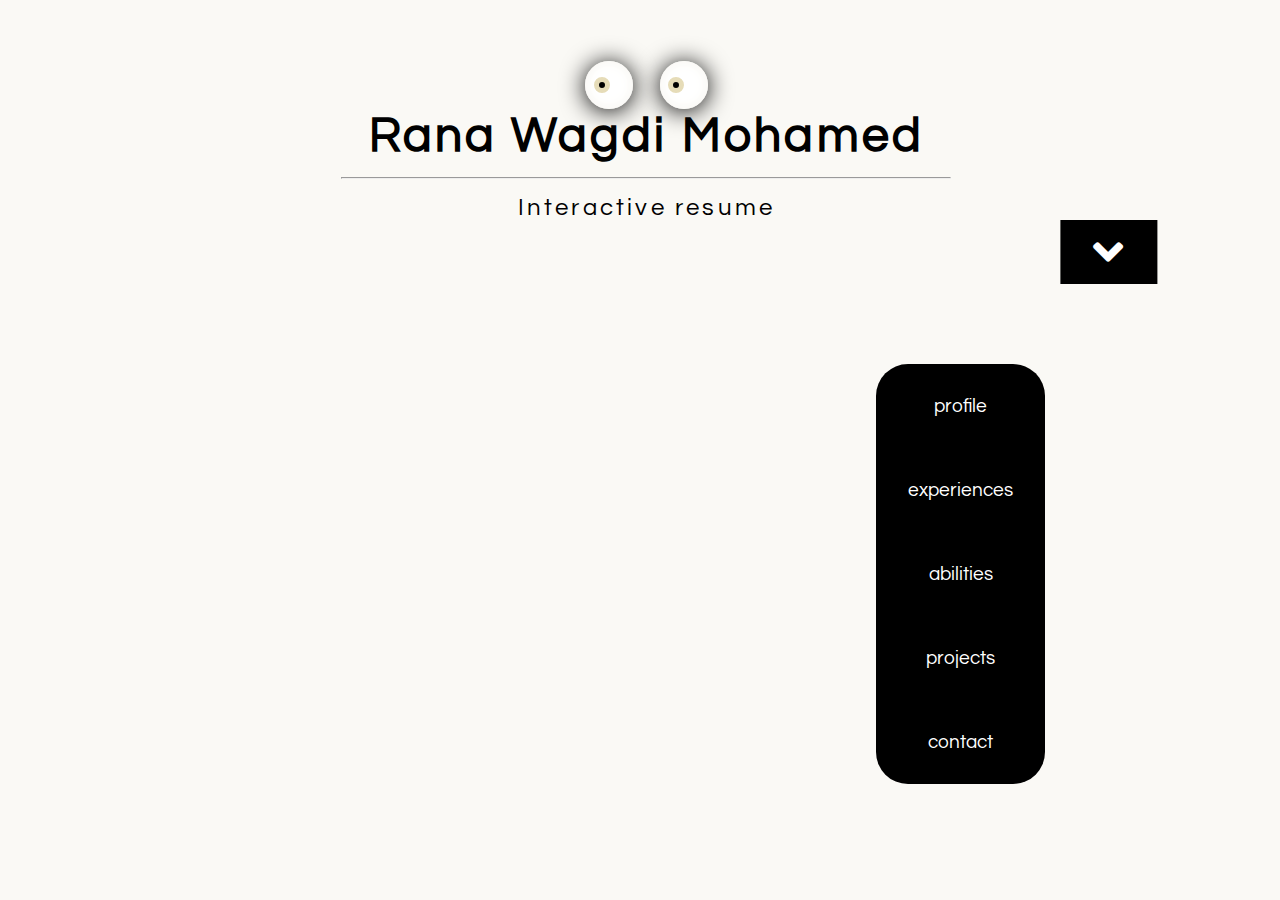
==== 2/index.html @ 73aff323 "add animation" ====
<!DOCTYPE html>
<html lang="en">
<head>
    <meta charset="UTF-8">
    <meta name="viewport" content="width=device-width, initial-scale=1.0">
    <link href="https://fonts.googleapis.com/css2?family=Questrial&display=swap" rel="stylesheet">
    <link rel="stylesheet" href="https://cdn.jsdelivr.net/npm/bootstrap@4.5.3/dist/css/bootstrap.min.css" integrity="sha384-TX8t27EcRE3e/ihU7zmQxVncDAy5uIKz4rEkgIXeMed4M0jlfIDPvg6uqKI2xXr2" crossorigin="anonymous">
    <link rel="stylesheet" href="css/all.css">
    <link rel="stylesheet" href="css/styles.css">
    <title>Rana Wagdi</title>
</head>
<body>
    <!-----------------home section start----------------------->
    <section id="home" class="container-fluid">
        <div class="box">
            <div class="eye"></div>
            <div class="eye"></div>
        </div>
    <h1>Rana Wagdi Mohamed</h1>
    <hr>
    <p>Interactive resume</p>
    <img src="css/images/cover.svg" alt="">
    <div class="angle">
    <i class="fas fa-angle-down fa-3x "></i>
</div>
    </section>

    <!-----------------home section end----------------------->

    <!-----------------Navigation Bar start----------------------->


<nav>
    <ul class="navbarItem">
        <li><a href="#profile" class="navbarLink">profile </a></li>
        <li><a href="#experiences" class="navbarLink">experiences </a></li>
        <li><a href="#abilities" class="navbarLink">abilities </a></li>
        <li><a href="#projects" class="navbarLink">projects </a></li>
        <li><a href="#contact" class="navbarLink">contact </a></li>

    </ul>
</nav>


    <!-----------------Navigation Bar start----------------------->








    <script src="https://code.jquery.com/jquery-3.5.1.slim.min.js" integrity="sha384-DfXdz2htPH0lsSSs5nCTpuj/zy4C+OGpamoFVy38MVBnE+IbbVYUew+OrCXaRkfj" crossorigin="anonymous"></script>
  <script src="https://cdn.jsdelivr.net/npm/popper.js@1.16.1/dist/umd/popper.min.js" integrity="sha384-9/reFTGAW83EW2RDu2S0VKaIzap3H66lZH81PoYlFhbGU+6BZp6G7niu735Sk7lN" crossorigin="anonymous"></script>
  <script src="https://cdn.jsdelivr.net/npm/bootstrap@4.5.3/dist/js/bootstrap.min.js" integrity="sha384-w1Q4orYjBQndcko6MimVbzY0tgp4pWB4lZ7lr30WKz0vr/aWKhXdBNmNb5D92v7s" crossorigin="anonymous"></script>
  <script>
    document.querySelector('body').addEventListener('mousemove',eyeball);
   function eyeball(){
       const eye = document.querySelectorAll('.eye');
       eye.forEach(function(eye) {
           let x =(eye.getBoundingClientRect().left)+ (eye.clientWidth/2);
           let y =(eye.getBoundingClientRect().top)+ (eye.clientHeight/2);

           let radian = Math.atan2(event.pageX-x, event.pageY - y);
           let rotation=(radian * (180/Math.PI)* -1)+270;
           eye.style.transform="rotate("+rotation+"deg)"
       });
   }
</script>
</body>
</html>
---- 2/css/styles.css ----
*{
    margin: 0;
    padding: 0;

}
body{
    background-color: #faf9f5;
    font-family: 'Questrial', sans-serif; 
    padding: 1% 2% 2% 3%;
}
/*************home section start****************/
#home{
    height: auto;
    letter-spacing: .2rem;
    text-align: center;
}
#home h1{
    margin-bottom: 1rem;
    font-size: 3rem;
}
 hr{
    margin: auto;
    width: 50%;
}
#home p{
    margin: 1rem;
    font-size: 1.5rem;
    font-weight: 100;
}
img{
    height: auto;
    width: 100%;

}
.box{
    padding: 3rem 0 0 0;
    text-align: center;
}
.box .eye{
    background: #fff;
    border-radius: 50%;
    box-shadow: 0 2px 25px rgba(0,0, 0, 2),
                inset 0 0 10px #faf9f5,
                inset 0 0 15px #faf9f5;
    display: inline-block;
    height: 3rem;
    margin: 0px 10px;
    position: relative;
    width: 3rem;
}
.box .eye::before{
    background-color: #000;
    border-radius: 50%;
    border:5px solid  #e6dcb8;
    box-sizing: border-box;
    content: '';
    height: 1rem;
    left: 35%;
    position: absolute;
    transform: translate(-50%,-50%);
    top: 50%;
    width: 1rem;
  
}
.angle{
    float: right;
    margin: 1rem 3rem;
    background-color: #000;
    color: #fff;
    transform: translate(-50%,-50%);
    transform: translate(-50%,-50%);
    padding: .5rem 2rem;
    
}
#home .fas{

    animation: animate 1s linear infinite;
    color: #fff;
}
@keyframes animate{
    0%
    {
        transform: translateY(-10px);
    }
}
/*************home section end****************/


/****************Navigation Bar**********************/
nav{
    float: right;
    text-align: center;
    margin: 7rem 1rem;
    background-color: #000;
    color: white;
    font-size: 1.2rem;
    border-radius: 2rem;
    
}
nav .navbarItem {
    list-style: none;
    
}
.navbarItem:hover{
    
}
nav ul li{
    
    padding: 2rem;
}
nav .navbarLink{
    text-decoration: none;
    color: #fff;
}
nav li:hover{
    background-color: #e6dcb8;
}
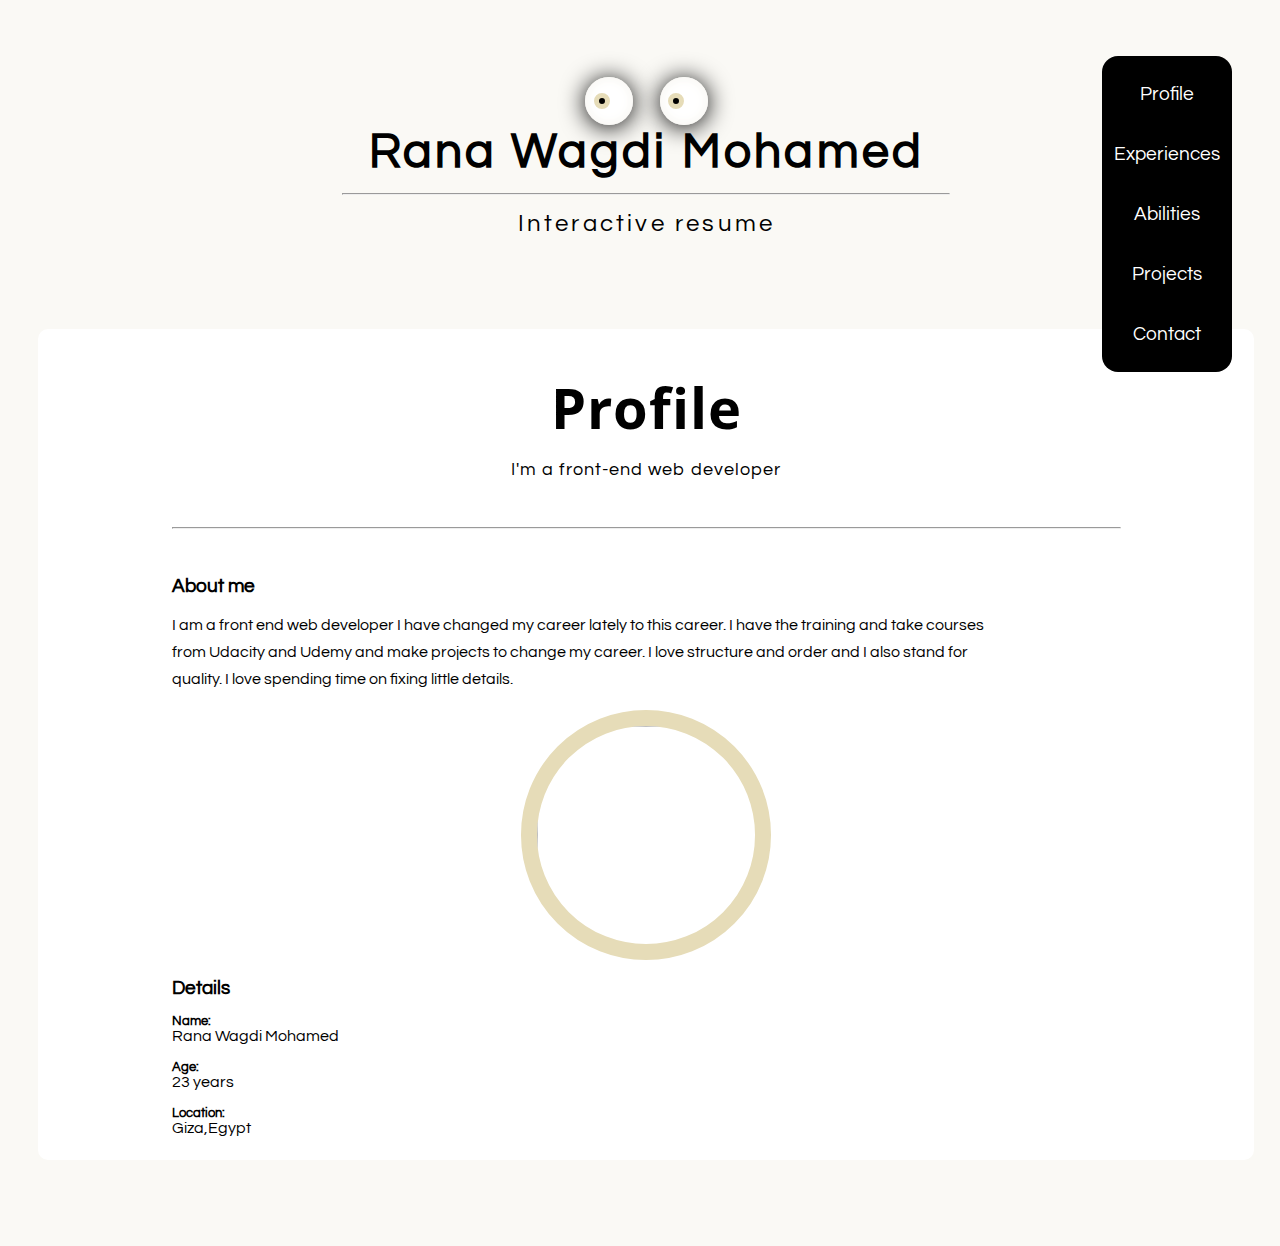
==== commit 5ef7e02c: "add navbar" ====
--- a/2/index.html
+++ b/2/index.html
@@ -3,7 +3,7 @@
 <head>
     <meta charset="UTF-8">
     <meta name="viewport" content="width=device-width, initial-scale=1.0">
-    <link href="https://fonts.googleapis.com/css2?family=Questrial&display=swap" rel="stylesheet">
+   <link href="https://fonts.googleapis.com/css2?family=Open+Sans&family=Questrial&display=swap" rel="stylesheet">
     <link rel="stylesheet" href="https://cdn.jsdelivr.net/npm/bootstrap@4.5.3/dist/css/bootstrap.min.css" integrity="sha384-TX8t27EcRE3e/ihU7zmQxVncDAy5uIKz4rEkgIXeMed4M0jlfIDPvg6uqKI2xXr2" crossorigin="anonymous">
     <link rel="stylesheet" href="css/all.css">
     <link rel="stylesheet" href="css/styles.css">
@@ -20,33 +20,70 @@
     <hr>
     <p>Interactive resume</p>
     <img src="css/images/cover.svg" alt="">
-    <div class="angle">
-    <i class="fas fa-angle-down fa-3x "></i>
-</div>
+
     </section>
+
 
     <!-----------------home section end----------------------->
 
     <!-----------------Navigation Bar start----------------------->
 
 
-<nav>
-    <ul class="navbarItem">
-        <li><a href="#profile" class="navbarLink">profile </a></li>
-        <li><a href="#experiences" class="navbarLink">experiences </a></li>
-        <li><a href="#abilities" class="navbarLink">abilities </a></li>
-        <li><a href="#projects" class="navbarLink">projects </a></li>
-        <li><a href="#contact" class="navbarLink">contact </a></li>
+<nav >
+    <div class="toogle">
+        <a href="#toggle-button" class="toggle-button">
+            <i class="fas fa-bars bar"></i>
+            
+        </a>
+        </div>
+        <div class="navLink">
+    <ul class="navbarList">
+        <li class="navbarItem"><a href="#profile" class="navbarLink active">profile </a></li>
+        <li class="navbarItem"><a href="#experiences" class="navbarLink">experiences </a></li>
+        <li class="navbarItem"><a href="#abilities" class="navbarLink">abilities </a></li>
+        <li class="navbarItem"><a href="#projects" class="navbarLink">projects </a></li>
+        <li class="navbarItem"><a href="#contact" class="navbarLink">contact </a></li>
 
     </ul>
+    </div>
 </nav>
 
 
-    <!-----------------Navigation Bar start----------------------->
+    <!-----------------Navigation Bar end----------------------->
 
 
+    <!-----------------section profile start----------------------->
 
 
+<section id="profile" class="container-fluid">
+    <div class="profile-box">
+    <h1>Profile</h1>
+    <p class="paragraph">I'm a front-end web developer</p>
+    <hr>
+    
+    <div class="row column-box">
+        <div class="col-lg-4 col-md-12 about-me">
+            <h3>About me</h3>
+            <p class="content">I am a front end web developer I have changed my career lately to this career. 
+                I have the training and take courses from Udacity and Udemy and make projects to change my career.
+                  I love structure and order and I also stand for quality. I love spending time on fixing little details.</p>
+        </div>
+         <div class="col-lg-4 col-md-12">
+            <img class="rana-img" src="css/images/Rana-pic.png" alt="" style="width: 250px; height: 250px;">
+        </div>
+         <div class="col-lg-4 col-md-12 details" >
+             <h3>Details</h3>
+            <h5>Name:</h5>
+            <p>Rana Wagdi Mohamed</p>
+             <h5>Age:</h5>
+            <p>23 years</p>
+             <h5>Location:</h5>
+            <p>Giza,Egypt</p>
+        </div>
+    </div>
+</section>
+
+    <!-----------------section profile end----------------------->
 
 
 
@@ -68,5 +105,7 @@
        });
    }
 </script>
+ <script src="https://code.jquery.com/jquery-3.4.1.slim.min.js"></script>
+<script src="js/app.js"></script>
 </body>
 </html>--- a/2/css/styles.css
+++ b/2/css/styles.css
@@ -1,7 +1,7 @@
 *{
     margin: 0;
     padding: 0;
-
+    box-sizing: border-box;
 }
 body{
     background-color: #faf9f5;
@@ -33,7 +33,7 @@
 
 }
 .box{
-    padding: 3rem 0 0 0;
+    padding: 4rem 0 0 0;
     text-align: center;
 }
 .box .eye{
@@ -62,15 +62,25 @@
     width: 1rem;
   
 }
-.angle{
+/* .angle{
     float: right;
-    margin: 1rem 3rem;
+    margin: 1rem 3rem 0 3rem;
     background-color: #000;
     color: #fff;
     transform: translate(-50%,-50%);
     transform: translate(-50%,-50%);
-    padding: .5rem 2rem;
-    
+    padding: 25px 40px 0 3rem;
+    
+} */
+span{
+    position: relative;
+    float: right;
+    margin: 1rem -2rem 0 ;
+    background-color: #000;
+    color: #fff;
+    transform: translate(-50%,-50%);
+    transform: translate(-50%,-50%);
+    padding: 15.5px 39.4px ;
 }
 #home .fas{
 
@@ -88,30 +98,176 @@
 
 /****************Navigation Bar**********************/
 nav{
-    float: right;
-    text-align: center;
-    margin: 7rem 1rem;
-    background-color: #000;
+    position: fixed;
+    top: 0;
+    right: 0;
+    text-align: center;
+    margin: 3.5rem 3rem;
+    background-color: black;
     color: white;
     font-size: 1.2rem;
-    border-radius: 2rem;
-    
-}
-nav .navbarItem {
+    border-radius: 1rem;
+    padding: .5rem;
+    
+    
+}
+
+.nav-active {
+
+  }
+nav .navbarList {
     list-style: none;
     
 }
-.navbarItem:hover{
+.navbarList:hover{
     
 }
 nav ul li{
-    
-    padding: 2rem;
+    margin: auto;
+    padding: 20px 4px;
+    text-transform: capitalize;
 }
 nav .navbarLink{
     text-decoration: none;
     color: #fff;
+    display: block;
 }
 nav li:hover{
     background-color: #e6dcb8;
+}
+.toogle{
+    display: none;
+}
+/* profile */
+#profile{
+    margin: 5% auto;
+    text-align: center;
+    height: auto;
+    background-color: #fff;
+    border-radius:10px;
+}
+.profile-box{
+    padding:2% 11%;
+}
+#profile h1{
+    letter-spacing: 1px;
+    font-size: 3.5rem;
+    font-family: 'Open Sans', sans-serif;
+    margin: 1rem auto;
+}
+.paragraph{
+    font-size: 1.1rem;
+   
+    letter-spacing: 1px;
+    margin-bottom: 3rem;
+}
+#profile hr{
+    width: 100%;
+    margin-bottom: 3rem;
+}
+#profile h3{
+    text-align: left;
+}
+.about-me{
+    text-align: left ;
+    
+}
+.content{
+    margin: 1rem 0 ;
+    line-height: 1.7rem;
+    width: 88%;
+}
+.rana-img{
+    text-align: center;
+    border-radius: 7.8rem;
+    border: 1rem solid #e6dcb8;
+}
+.details{
+    text-align: left ;
+}
+.details h5{
+    margin: 1rem auto 0;
+    font-weight: 600;
+}
+
+@media (max-width: 910px){
+    nav{
+     justify-content: space-between;
+    align-items: center;
+    background-color: black;
+    color: white;
+    position: fixed;
+    width: 100%;
+    top: 0;
+    right: 0;
+    margin:0 1rem 2rem 1rem;
+    flex-direction: column;
+    align-items: flex-start;
+    padding: 2rem 0 ;
+    border-radius: 0;
+    z-index: 99;
+      transition: all 1s;
+   } 
+ .navbarList{
+    text-align: center !important;
+     align-items: center !important;
+    margin: 0px;
+    padding:.5rem 1rem;
+    width: 100%;
+    flex-direction: column;
+    display: flex;
+     transition: all 1s;
+}
+.navbarItem{
+    list-style: none;
+    text-align: center;
+    align-items: center;
+     transition: all 1s;
+}
+.navLink{
+    display: none;
+}
+.navbarLink{
+        text-decoration: none;
+        color: white;
+        display: block;
+        font-size: 20px;
+        padding: .5rem 1rem;
+        text-align: center;
+}
+.toogle{
+    display: flex;
+}
+.toggle-button{
+    position: absolute;
+    top: 1rem;
+    right: 1rem;;
+    flex-direction: column;
+    justify-content: space-between;
+    width: 30px;
+    height: 0;
+    align-items: center;
+}
+.toggle-button .bar{
+    color: #fff;
+    font-size: 2rem;
+    top: 0;
+    text-align: center;
+   
+} 
+.toggle-button:hover{
+    text-decoration: none;
+    list-style: none;
+}
+.navLink.active{
+        display: flex;
+         transition: all 1s;
+    }
+    .navbarLink.active{
+    color: #c4c2c3;
+    border-bottom: 2px solid;
+}
+  .navbarItem{
+        text-align: center;
+    }
 }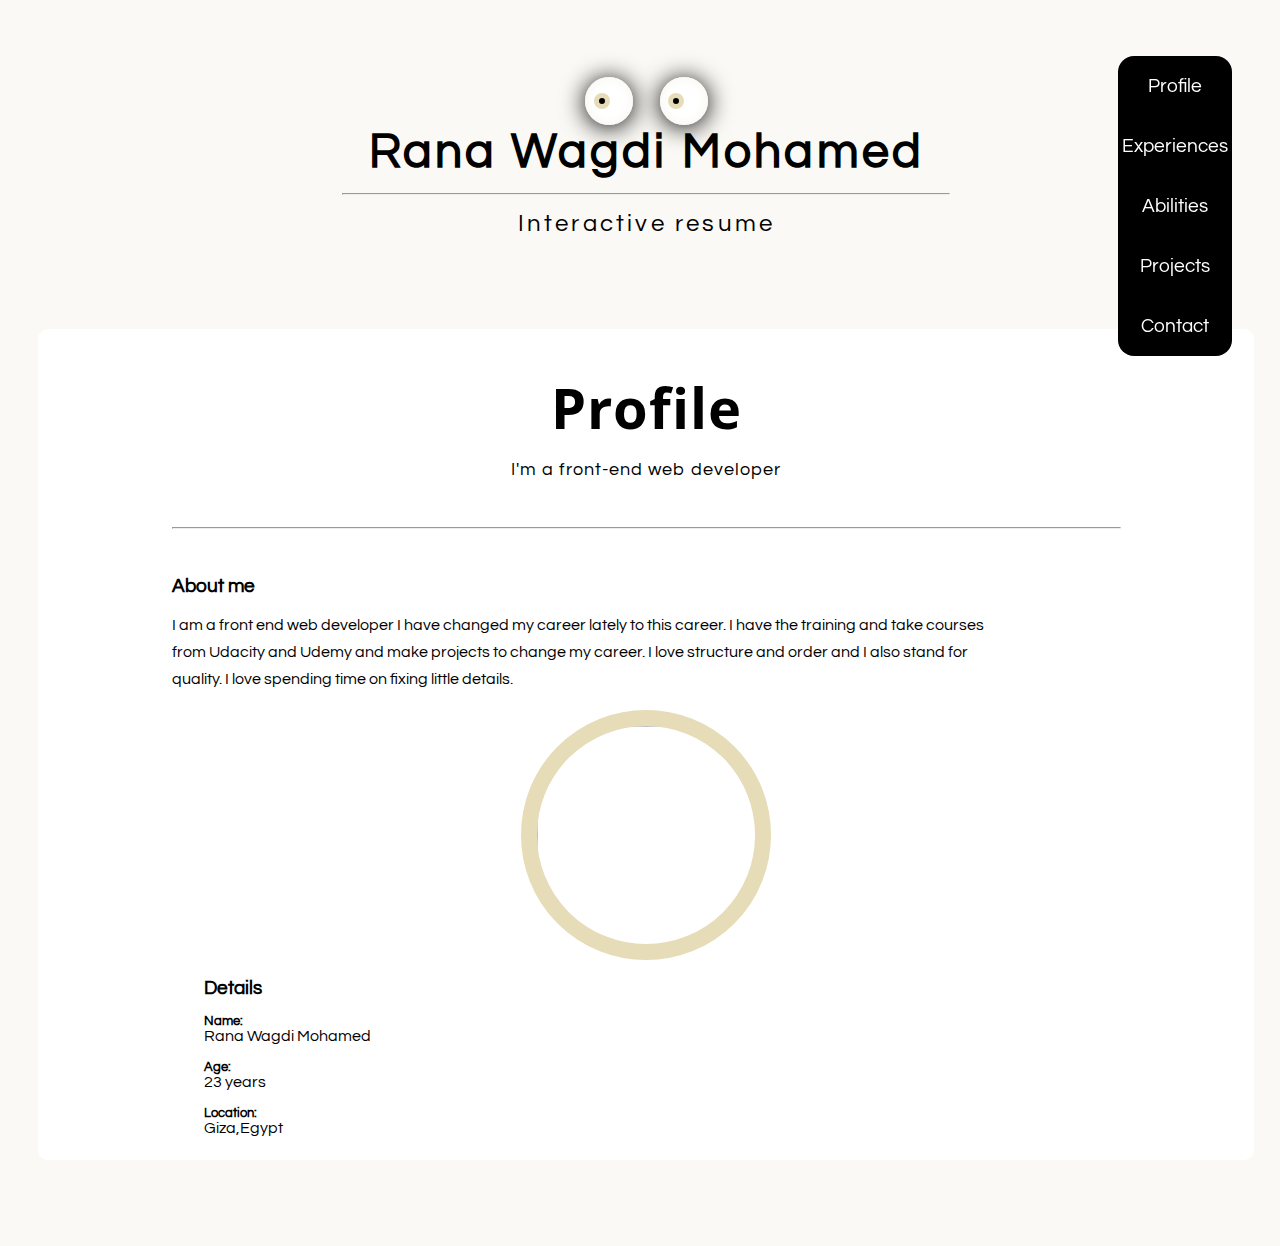
==== commit db0f8dc7: "navbar" ====
--- a/2/index.html
+++ b/2/index.html
@@ -37,12 +37,12 @@
         </a>
         </div>
         <div class="navLink">
-    <ul class="navbarList">
-        <li class="navbarItem"><a href="#profile" class="navbarLink active">profile </a></li>
-        <li class="navbarItem"><a href="#experiences" class="navbarLink">experiences </a></li>
-        <li class="navbarItem"><a href="#abilities" class="navbarLink">abilities </a></li>
-        <li class="navbarItem"><a href="#projects" class="navbarLink">projects </a></li>
-        <li class="navbarItem"><a href="#contact" class="navbarLink">contact </a></li>
+    <ul class="navbarList active">
+        <li class="navbarItem"><a data-link="profile" href="#profile" class="navbarLink">profile </a></li>
+        <li class="navbarItem"><a data-link="experiences"href="#experiences" class="navbarLink">experiences </a></li>
+        <li class="navbarItem"><a data-link="abilities" class="navbarLink">abilities </a></li>
+        <li class="navbarItem"><a data-link="projects" class="navbarLink">projects </a></li>
+        <li class="navbarItem"><a data-link="contact" class="navbarLink">contact </a></li>
 
     </ul>
     </div>
@@ -85,7 +85,14 @@
 
     <!-----------------section profile end----------------------->
 
+<section id="experiences">
 
+</section>
+<section id="abilities">
+
+</section>
+<section id="projects"></section>
+<section id="contact"></section>
 
 
     <script src="https://code.jquery.com/jquery-3.5.1.slim.min.js" integrity="sha384-DfXdz2htPH0lsSSs5nCTpuj/zy4C+OGpamoFVy38MVBnE+IbbVYUew+OrCXaRkfj" crossorigin="anonymous"></script>
@@ -105,7 +112,15 @@
        });
    }
 </script>
- <script src="https://code.jquery.com/jquery-3.4.1.slim.min.js"></script>
+  <script src="https://code.jquery.com/jquery-3.5.1.slim.min.js"
+    integrity="sha384-DfXdz2htPH0lsSSs5nCTpuj/zy4C+OGpamoFVy38MVBnE+IbbVYUew+OrCXaRkfj"
+    crossorigin="anonymous"></script>
+  <script src="https://cdn.jsdelivr.net/npm/popper.js@1.16.1/dist/umd/popper.min.js"
+    integrity="sha384-9/reFTGAW83EW2RDu2S0VKaIzap3H66lZH81PoYlFhbGU+6BZp6G7niu735Sk7lN"
+    crossorigin="anonymous"></script>
+  <script src="https://cdn.jsdelivr.net/npm/bootstrap@4.5.3/dist/js/bootstrap.min.js"
+    integrity="sha384-w1Q4orYjBQndcko6MimVbzY0tgp4pWB4lZ7lr30WKz0vr/aWKhXdBNmNb5D92v7s"
+    crossorigin="anonymous"></script>
 <script src="js/app.js"></script>
 </body>
 </html>--- a/2/css/styles.css
+++ b/2/css/styles.css
@@ -107,7 +107,7 @@
     color: white;
     font-size: 1.2rem;
     border-radius: 1rem;
-    padding: .5rem;
+    
     
     
 }
@@ -124,19 +124,28 @@
 }
 nav ul li{
     margin: auto;
-    padding: 20px 4px;
+   
     text-transform: capitalize;
+    width: 100%;
 }
 nav .navbarLink{
     text-decoration: none;
     color: #fff;
     display: block;
-}
-nav li:hover{
-    background-color: #e6dcb8;
+    padding: 20px 4px;
+    cursor: pointer;
+}
+nav li :{
+    
 }
 .toogle{
     display: none;
+}
+.navbarLink.active{
+    background-color: #e6dcb8;
+    border-bottom: 2px solid  #fff;
+    color: black;
+    font-weight: 600;
 }
 /* profile */
 #profile{
@@ -184,6 +193,7 @@
 }
 .details{
     text-align: left ;
+    padding: 0 2rem;
 }
 .details h5{
     margin: 1rem auto 0;
@@ -200,10 +210,10 @@
     width: 100%;
     top: 0;
     right: 0;
-    margin:0 1rem 2rem 1rem;
+    margin:0 0rem 2rem 0rem;
     flex-direction: column;
     align-items: flex-start;
-    padding: 2rem 0 ;
+    padding: 3rem 0 0 ;
     border-radius: 0;
     z-index: 99;
       transition: all 1s;
@@ -212,17 +222,21 @@
     text-align: center !important;
      align-items: center !important;
     margin: 0px;
-    padding:.5rem 1rem;
+    padding:0rem 0rem;
     width: 100%;
     flex-direction: column;
     display: flex;
-     transition: all 1s;
+     
 }
 .navbarItem{
     list-style: none;
     text-align: center;
     align-items: center;
-     transition: all 1s;
+    padding: 0  8px;
+}
+.navbarItem:hover{
+    background-color: #e6dcb8;
+    width: 100%;
 }
 .navLink{
     display: none;
@@ -232,15 +246,18 @@
         color: white;
         display: block;
         font-size: 20px;
+        text-align: center;
         padding: .5rem 1rem;
-        text-align: center;
+}
+.navbarLink:hover{
+    color: #000;
 }
 .toogle{
     display: flex;
 }
 .toggle-button{
     position: absolute;
-    top: 1rem;
+    top: .5rem;
     right: 1rem;;
     flex-direction: column;
     justify-content: space-between;
@@ -261,13 +278,28 @@
 }
 .navLink.active{
         display: flex;
-         transition: all 1s;
+          transition: all 1s ease-out;
     }
-    .navbarLink.active{
-    color: #c4c2c3;
-    border-bottom: 2px solid;
-}
+
   .navbarItem{
         text-align: center;
     }
+
+
+
+.about-me h3{
+    text-align: center !important;
+}
+.content{
+    text-align: center !important;
+    width: 100%;
+}
+.details{
+    text-align: center;
+    margin-bottom: 1rem;
+}
+.details h3{
+    margin-top: 2rem;
+    text-align: center !important;
+}
 }